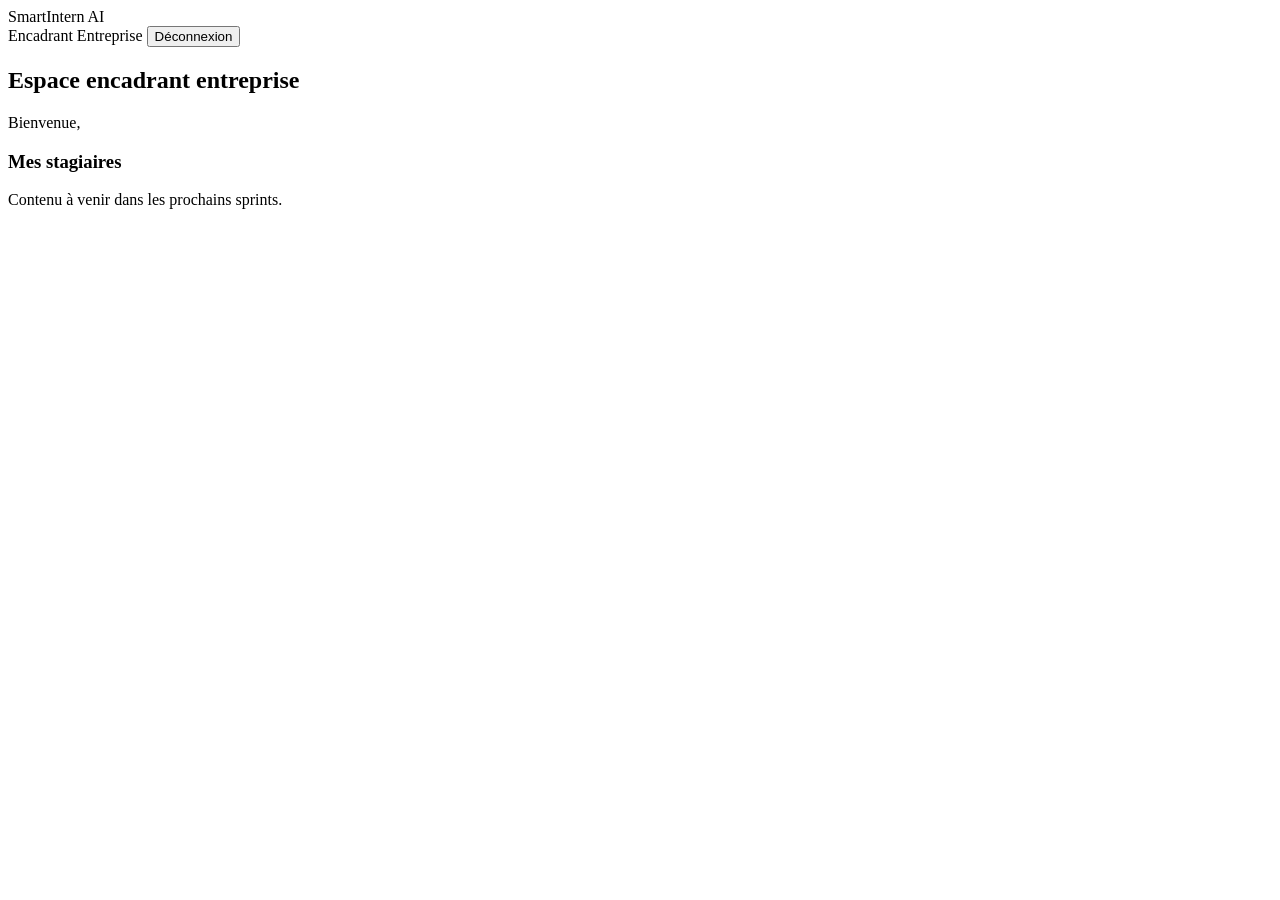
==== target/classes/static/pages/dashboard-encadrant-entreprise.html @ e4edd256 "Sprint 1 - Story 1.4: Déconnexion + 5 dashboards squelettes" ====
<!DOCTYPE html>
<html lang="fr">
<head>
    <meta charset="UTF-8">
    <meta name="viewport" content="width=device-width, initial-scale=1.0">
    <title>Dashboard Encadrant Entreprise - SmartIntern AI</title>
    <link rel="stylesheet" href="/css/style.css">
</head>
<body>
    <header class="dashboard-header">
        <span class="logo">SmartIntern AI</span>
        <div class="user-info">
            <span class="user-role">Encadrant Entreprise</span>
            <span class="user-name" id="userName"></span>
            <button class="btn-logout" onclick="logout()">Déconnexion</button>
        </div>
    </header>

    <main class="dashboard-content">
        <h2>Espace encadrant entreprise</h2>
        <p class="welcome-text">Bienvenue, <span id="userEmail"></span></p>

        <div class="dashboard-card">
            <h3>Mes stagiaires</h3>
            <p>Contenu à venir dans les prochains sprints.</p>
        </div>
    </main>

    <script src="/js/api.js"></script>
    <script src="/js/auth.js"></script>
    <script>
        document.addEventListener('DOMContentLoaded', function () {
            checkAuth();
            var user = getCurrentUser();
            if (user) {
                document.getElementById('userName').textContent = user.email;
                document.getElementById('userEmail').textContent = user.email;
            }
        });
    </script>
</body>
</html>
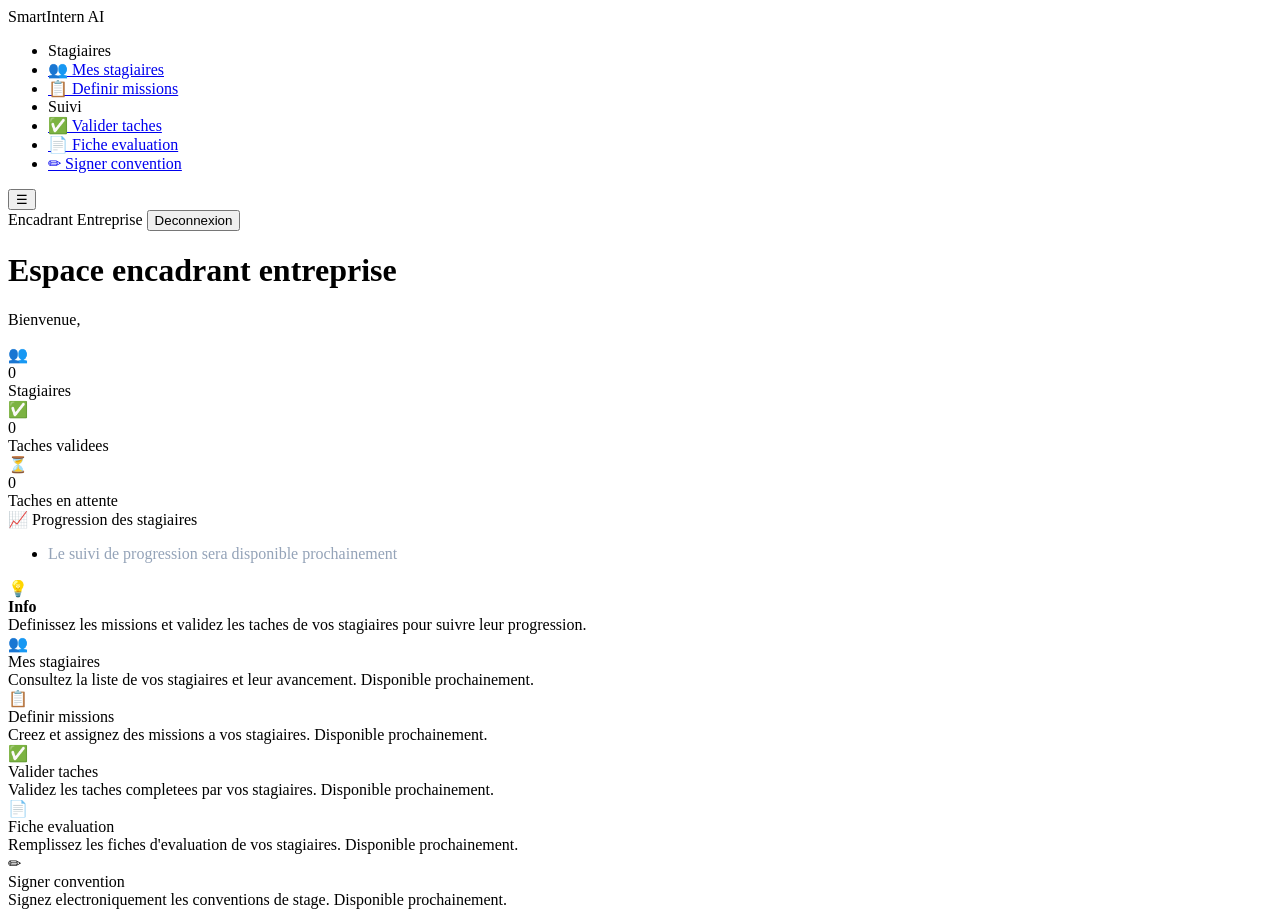
==== commit f047ac53: "Sprint 1 - dashboard design" ====
--- a/target/classes/static/pages/dashboard-encadrant-entreprise.html
+++ b/target/classes/static/pages/dashboard-encadrant-entreprise.html
@@ -5,26 +5,139 @@
     <meta name="viewport" content="width=device-width, initial-scale=1.0">
     <title>Dashboard Encadrant Entreprise - SmartIntern AI</title>
     <link rel="stylesheet" href="/css/style.css">
+    <link rel="stylesheet" href="/css/dashboard.css">
 </head>
 <body>
-    <header class="dashboard-header">
-        <span class="logo">SmartIntern AI</span>
-        <div class="user-info">
-            <span class="user-role">Encadrant Entreprise</span>
-            <span class="user-name" id="userName"></span>
-            <button class="btn-logout" onclick="logout()">Déconnexion</button>
+    <div class="sidebar-overlay"></div>
+    <div class="dashboard-layout">
+        <!-- Sidebar -->
+        <aside class="sidebar">
+            <div class="sidebar-logo">SmartIntern AI</div>
+            <ul class="sidebar-nav">
+                <li class="sidebar-section-title">Stagiaires</li>
+                <li><a href="#" data-section="section-stagiaires" class="active"><span class="nav-icon">&#128101;</span> Mes stagiaires</a></li>
+                <li><a href="#" data-section="section-missions"><span class="nav-icon">&#128203;</span> Definir missions</a></li>
+                <li class="sidebar-section-title">Suivi</li>
+                <li><a href="#" data-section="section-taches"><span class="nav-icon">&#9989;</span> Valider taches</a></li>
+                <li><a href="#" data-section="section-evaluation"><span class="nav-icon">&#128196;</span> Fiche evaluation</a></li>
+                <li><a href="#" data-section="section-convention"><span class="nav-icon">&#9999;</span> Signer convention</a></li>
+            </ul>
+        </aside>
+
+        <!-- Main -->
+        <div class="main-area">
+            <header class="dashboard-header">
+                <div class="header-left">
+                    <button class="sidebar-toggle" onclick="toggleSidebar()">&#9776;</button>
+                </div>
+                <div class="header-right">
+                    <span class="header-role">Encadrant Entreprise</span>
+                    <span class="header-email" id="userName"></span>
+                    <button class="btn-logout" onclick="logout()">Deconnexion</button>
+                </div>
+            </header>
+
+            <main class="dashboard-content">
+                <h1 class="page-title">Espace encadrant entreprise</h1>
+                <p class="page-subtitle">Bienvenue, <span id="userEmail"></span></p>
+
+                <!-- Stats -->
+                <div class="stats-grid">
+                    <div class="stat-card">
+                        <div class="stat-icon blue">&#128101;</div>
+                        <div class="stat-info">
+                            <div class="stat-value">0</div>
+                            <div class="stat-label">Stagiaires</div>
+                        </div>
+                    </div>
+                    <div class="stat-card">
+                        <div class="stat-icon green">&#9989;</div>
+                        <div class="stat-info">
+                            <div class="stat-value">0</div>
+                            <div class="stat-label">Taches validees</div>
+                        </div>
+                    </div>
+                    <div class="stat-card">
+                        <div class="stat-icon orange">&#9203;</div>
+                        <div class="stat-info">
+                            <div class="stat-value">0</div>
+                            <div class="stat-label">Taches en attente</div>
+                        </div>
+                    </div>
+                </div>
+
+                <!-- Widget -->
+                <div class="widgets-grid">
+                    <div class="widget-card">
+                        <div class="widget-title">&#128200; Progression des stagiaires</div>
+                        <ul class="widget-list">
+                            <li><span style="color:#94a3b8">Le suivi de progression sera disponible prochainement</span></li>
+                        </ul>
+                    </div>
+                    <div class="widget-card">
+                        <div class="widget-alert">
+                            <span class="widget-alert-icon">&#128161;</span>
+                            <div class="widget-alert-text">
+                                <strong>Info</strong><br>
+                                Definissez les missions et validez les taches de vos stagiaires pour suivre leur progression.
+                            </div>
+                        </div>
+                    </div>
+                </div>
+
+                <!-- Content Sections -->
+                <section id="section-stagiaires" class="content-section active">
+                    <div class="dashboard-card">
+                        <div class="coming-soon">
+                            <div class="coming-soon-icon">&#128101;</div>
+                            <div class="coming-soon-text">Mes stagiaires</div>
+                            <div class="coming-soon-sub">Consultez la liste de vos stagiaires et leur avancement. Disponible prochainement.</div>
+                        </div>
+                    </div>
+                </section>
+
+                <section id="section-missions" class="content-section">
+                    <div class="dashboard-card">
+                        <div class="coming-soon">
+                            <div class="coming-soon-icon">&#128203;</div>
+                            <div class="coming-soon-text">Definir missions</div>
+                            <div class="coming-soon-sub">Creez et assignez des missions a vos stagiaires. Disponible prochainement.</div>
+                        </div>
+                    </div>
+                </section>
+
+                <section id="section-taches" class="content-section">
+                    <div class="dashboard-card">
+                        <div class="coming-soon">
+                            <div class="coming-soon-icon">&#9989;</div>
+                            <div class="coming-soon-text">Valider taches</div>
+                            <div class="coming-soon-sub">Validez les taches completees par vos stagiaires. Disponible prochainement.</div>
+                        </div>
+                    </div>
+                </section>
+
+                <section id="section-evaluation" class="content-section">
+                    <div class="dashboard-card">
+                        <div class="coming-soon">
+                            <div class="coming-soon-icon">&#128196;</div>
+                            <div class="coming-soon-text">Fiche evaluation</div>
+                            <div class="coming-soon-sub">Remplissez les fiches d'evaluation de vos stagiaires. Disponible prochainement.</div>
+                        </div>
+                    </div>
+                </section>
+
+                <section id="section-convention" class="content-section">
+                    <div class="dashboard-card">
+                        <div class="coming-soon">
+                            <div class="coming-soon-icon">&#9999;</div>
+                            <div class="coming-soon-text">Signer convention</div>
+                            <div class="coming-soon-sub">Signez electroniquement les conventions de stage. Disponible prochainement.</div>
+                        </div>
+                    </div>
+                </section>
+            </main>
         </div>
-    </header>
-
-    <main class="dashboard-content">
-        <h2>Espace encadrant entreprise</h2>
-        <p class="welcome-text">Bienvenue, <span id="userEmail"></span></p>
-
-        <div class="dashboard-card">
-            <h3>Mes stagiaires</h3>
-            <p>Contenu à venir dans les prochains sprints.</p>
-        </div>
-    </main>
+    </div>
 
     <script src="/js/api.js"></script>
     <script src="/js/auth.js"></script>
@@ -36,7 +149,38 @@
                 document.getElementById('userName').textContent = user.email;
                 document.getElementById('userEmail').textContent = user.email;
             }
+            initSidebar();
         });
+
+        function initSidebar() {
+            var navLinks = document.querySelectorAll('.sidebar-nav a[data-section]');
+            navLinks.forEach(function(link) {
+                link.addEventListener('click', function(e) {
+                    e.preventDefault();
+                    navLinks.forEach(function(l) { l.classList.remove('active'); });
+                    document.querySelectorAll('.content-section').forEach(function(s) {
+                        s.classList.remove('active');
+                    });
+                    this.classList.add('active');
+                    var sectionId = this.getAttribute('data-section');
+                    var section = document.getElementById(sectionId);
+                    if (section) section.classList.add('active');
+                    closeSidebar();
+                });
+            });
+        }
+
+        function toggleSidebar() {
+            document.querySelector('.sidebar').classList.toggle('open');
+            document.querySelector('.sidebar-overlay').classList.toggle('open');
+        }
+
+        function closeSidebar() {
+            document.querySelector('.sidebar').classList.remove('open');
+            document.querySelector('.sidebar-overlay').classList.remove('open');
+        }
+
+        document.querySelector('.sidebar-overlay').addEventListener('click', closeSidebar);
     </script>
 </body>
 </html>
